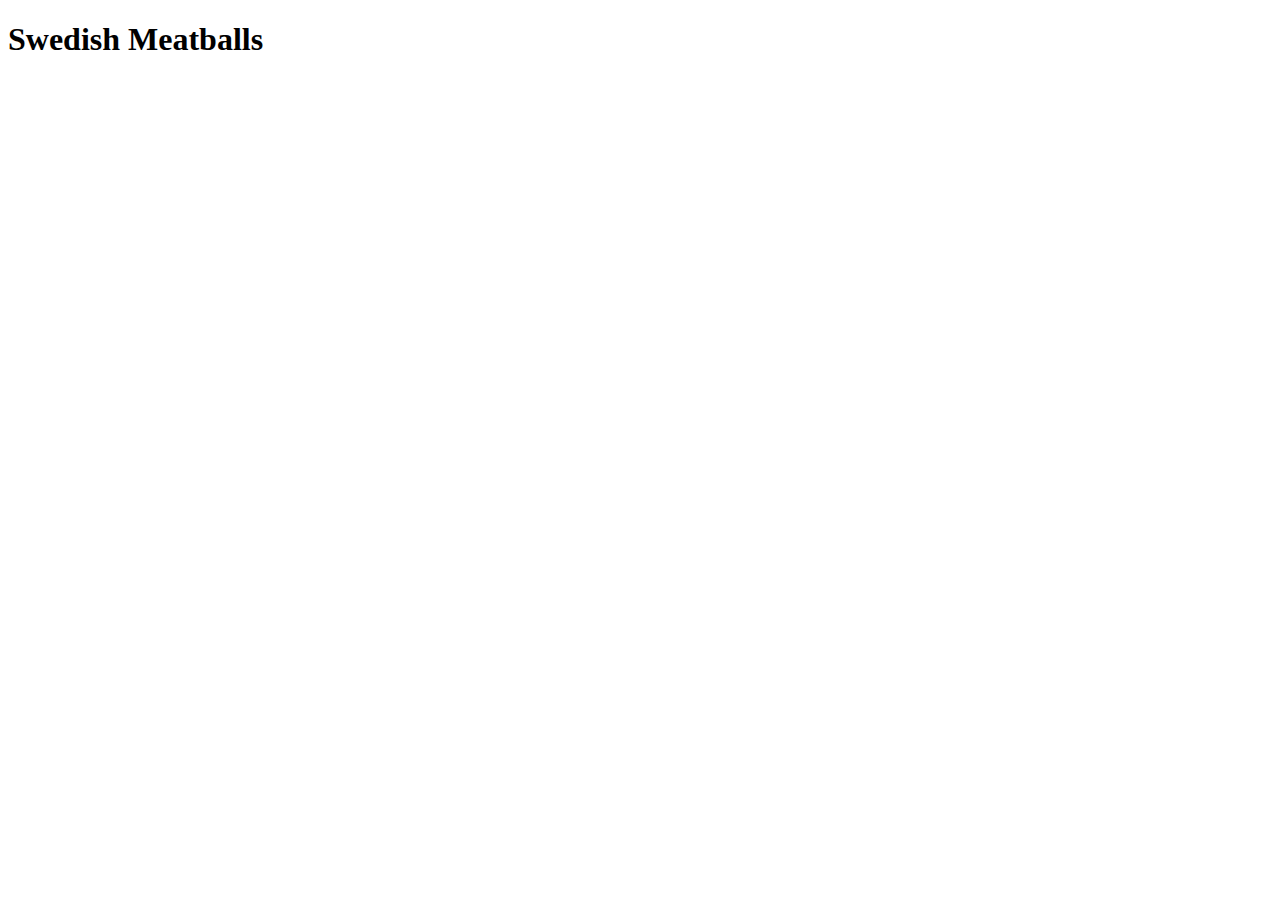
==== recipes/swedish-meatballs.html @ 43ccb29f "Add recipe page for Swedish meatballs" ====
<!DOCTYPE html>
<html lang="en">
<head>
    <meta charset="UTF-8">
    <meta name="viewport" content="width=device-width, initial-scale=1.0">
    <title>Swedish Meatballs</title>
</head>
<body>
    <h1>Swedish Meatballs</h1>
</body>
</html>
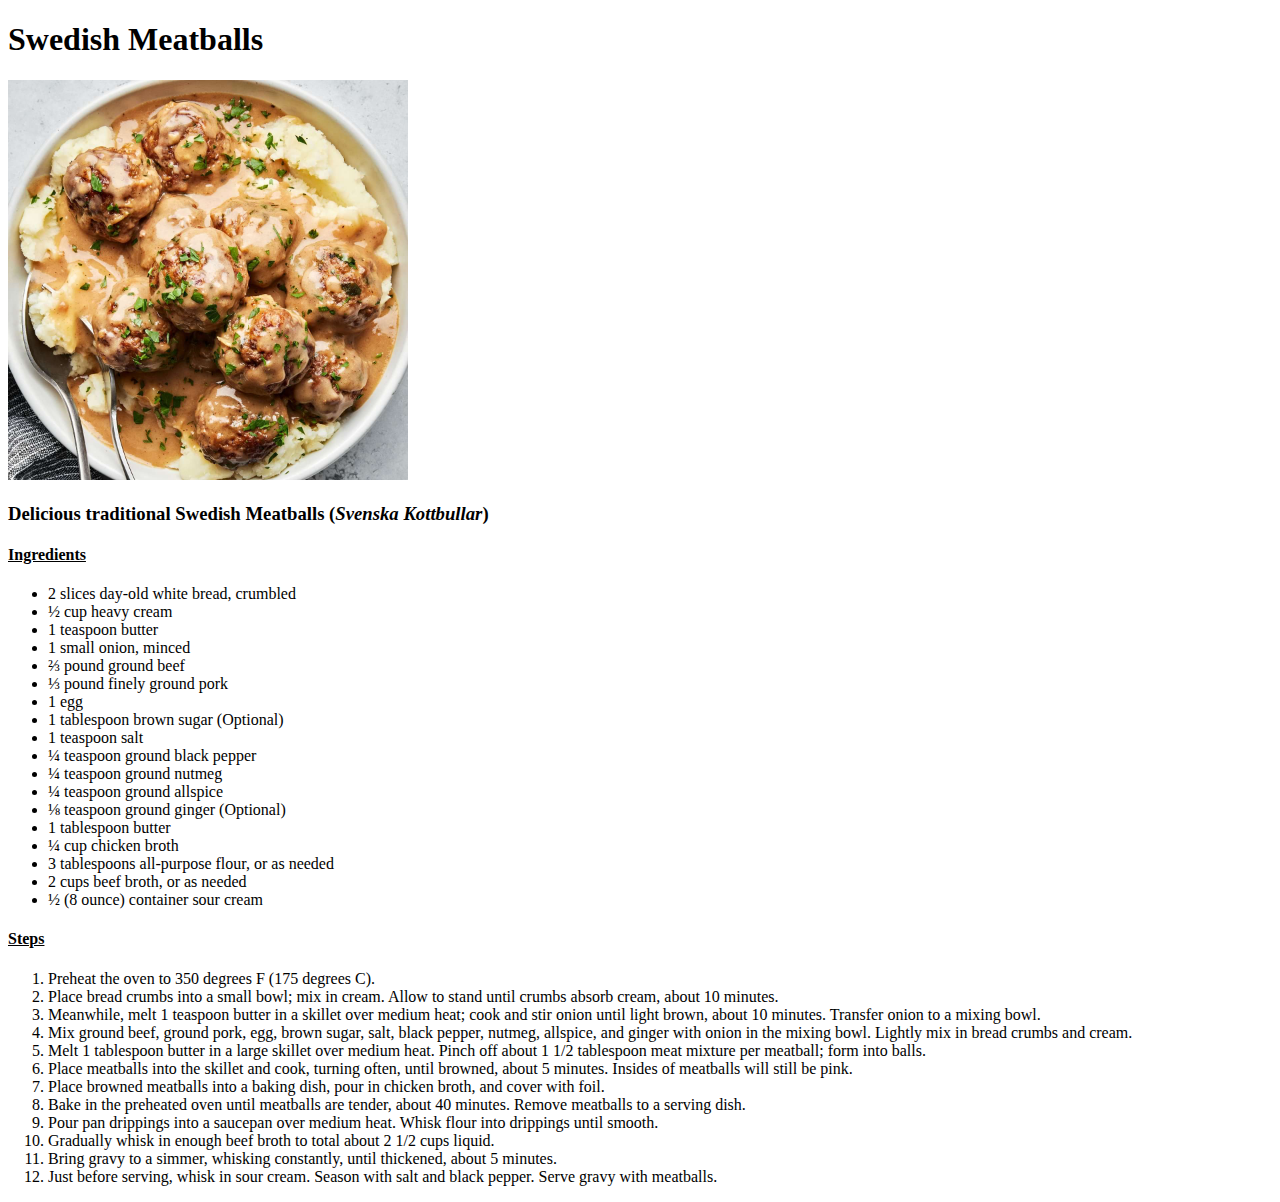
==== commit eb118885: "Complete first recipe page (Swedish Meatballs)" ====
--- a/recipes/swedish-meatballs.html
+++ b/recipes/swedish-meatballs.html
@@ -6,6 +6,47 @@
     <title>Swedish Meatballs</title>
 </head>
 <body>
-    <h1>Swedish Meatballs</h1>
+    <h1><strong>Swedish Meatballs</strong></h1>
+    <img src="../images/swedishmeatballs.jpg" alt = "Swedish Meatballs" height = "400" width = "400"><br>
+    <h3>Delicious traditional Swedish Meatballs (<em>Svenska Kottbullar</em>)</h3>
+    <h4><u><strong>Ingredients</strong></u></h4>
+        <!-- Unordered list of ingredients required for recipe, sourced from allrecipes.com -->
+        <ul>
+            <li>2 slices day-old white bread, crumbled</li>
+            <li>½ cup heavy cream</li>
+            <li>1 teaspoon butter</li>
+            <li>1 small onion, minced</li>
+            <li>⅔ pound ground beef</li>
+            <li>⅓ pound finely ground pork</li>
+            <li>1 egg</li>
+            <li>1 tablespoon brown sugar (Optional)</li>
+            <li>1 teaspoon salt</li>
+            <li>¼ teaspoon ground black pepper</li>
+            <li>¼ teaspoon ground nutmeg</li>
+            <li>¼ teaspoon ground allspice</li>
+            <li>⅛ teaspoon ground ginger (Optional)</li>
+            <li>1 tablespoon butter</li>
+            <li>¼ cup chicken broth</li>
+            <li>3 tablespoons all-purpose flour, or as needed</li>
+            <li>2 cups beef broth, or as needed</li>
+            <li>½ (8 ounce) container sour cream</li>
+        </ul>
+        <!-- Ordered list of steps required to prepare and cook recipe, sourced from allrecipes.com -->
+    <h4><u><strong>Steps</strong></u></h4> 
+        <ol>
+            <li>Preheat the oven to 350 degrees F (175 degrees C).</li>
+            <li>Place bread crumbs into a small bowl; mix in cream. Allow to stand until crumbs absorb cream, about 10 minutes.</li>
+            <li>Meanwhile, melt 1 teaspoon butter in a skillet over medium heat; cook and stir onion until light brown, about 10 minutes. Transfer onion to a mixing bowl.</li>
+            <li>Mix ground beef, ground pork, egg, brown sugar, salt, black pepper, nutmeg, allspice, and ginger with onion in the mixing bowl. Lightly mix in bread crumbs and cream.</li>
+            <li>Melt 1 tablespoon butter in a large skillet over medium heat. Pinch off about 1 1/2 tablespoon meat mixture per meatball; form into balls.</li> 
+            <li>Place meatballs into the skillet and cook, turning often, until browned, about 5 minutes. Insides of meatballs will still be pink.</li>
+            <li>Place browned meatballs into a baking dish, pour in chicken broth, and cover with foil.</li>
+            <li>Bake in the preheated oven until meatballs are tender, about 40 minutes. Remove meatballs to a serving dish.</li>
+            <li>Pour pan drippings into a saucepan over medium heat. Whisk flour into drippings until smooth.</li>
+            <li>Gradually whisk in enough beef broth to total about 2 1/2 cups liquid.</li>
+            <li>Bring gravy to a simmer, whisking constantly, until thickened, about 5 minutes.</li>
+            <li>Just before serving, whisk in sour cream. Season with salt and black pepper. Serve gravy with meatballs.</li>
+         </ol>
+
 </body>
 </html>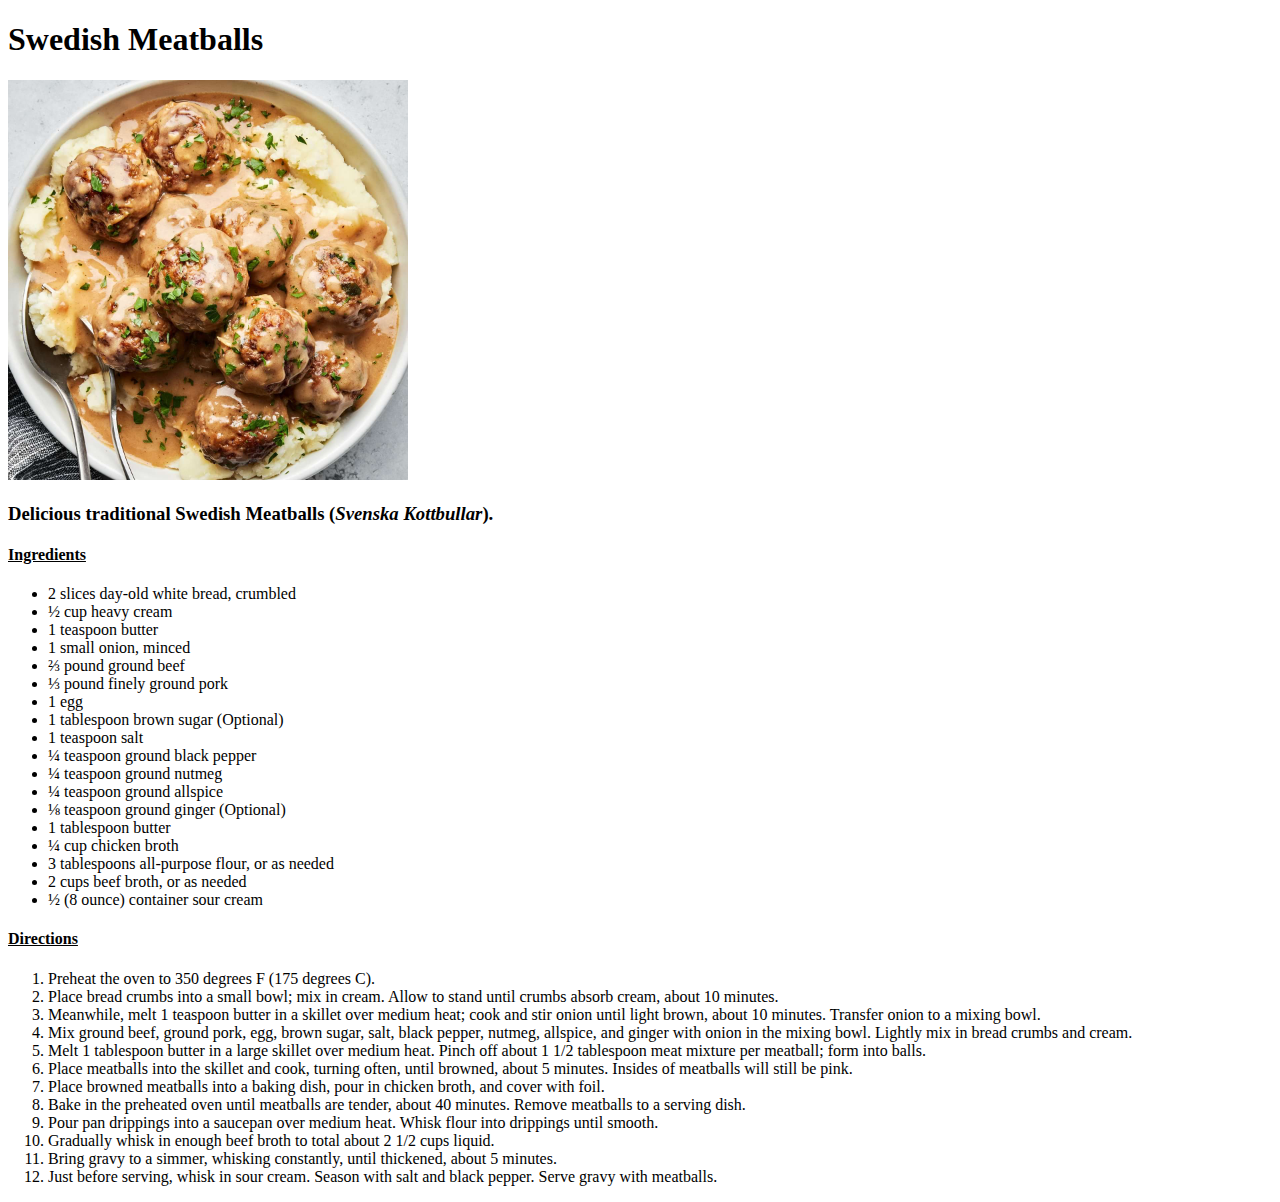
==== commit 85d53b68: "Add and construct Kladkakka recipe and add link to index" ====
--- a/recipes/swedish-meatballs.html
+++ b/recipes/swedish-meatballs.html
@@ -3,12 +3,12 @@
 <head>
     <meta charset="UTF-8">
     <meta name="viewport" content="width=device-width, initial-scale=1.0">
-    <title>Swedish Meatballs</title>
+    <title>Swedish Meatballs (Svenska Kottbullar)</title>
 </head>
 <body>
     <h1><strong>Swedish Meatballs</strong></h1>
     <img src="../images/swedishmeatballs.jpg" alt = "Swedish Meatballs" height = "400" width = "400"><br>
-    <h3>Delicious traditional Swedish Meatballs (<em>Svenska Kottbullar</em>)</h3>
+    <h3>Delicious traditional Swedish Meatballs (<em>Svenska Kottbullar</em>).</h3>
     <h4><u><strong>Ingredients</strong></u></h4>
         <!-- Unordered list of ingredients required for recipe, sourced from allrecipes.com -->
         <ul>
@@ -32,7 +32,7 @@
             <li>½ (8 ounce) container sour cream</li>
         </ul>
         <!-- Ordered list of steps required to prepare and cook recipe, sourced from allrecipes.com -->
-    <h4><u><strong>Steps</strong></u></h4> 
+    <h4><u><strong>Directions</strong></u></h4> 
         <ol>
             <li>Preheat the oven to 350 degrees F (175 degrees C).</li>
             <li>Place bread crumbs into a small bowl; mix in cream. Allow to stand until crumbs absorb cream, about 10 minutes.</li>
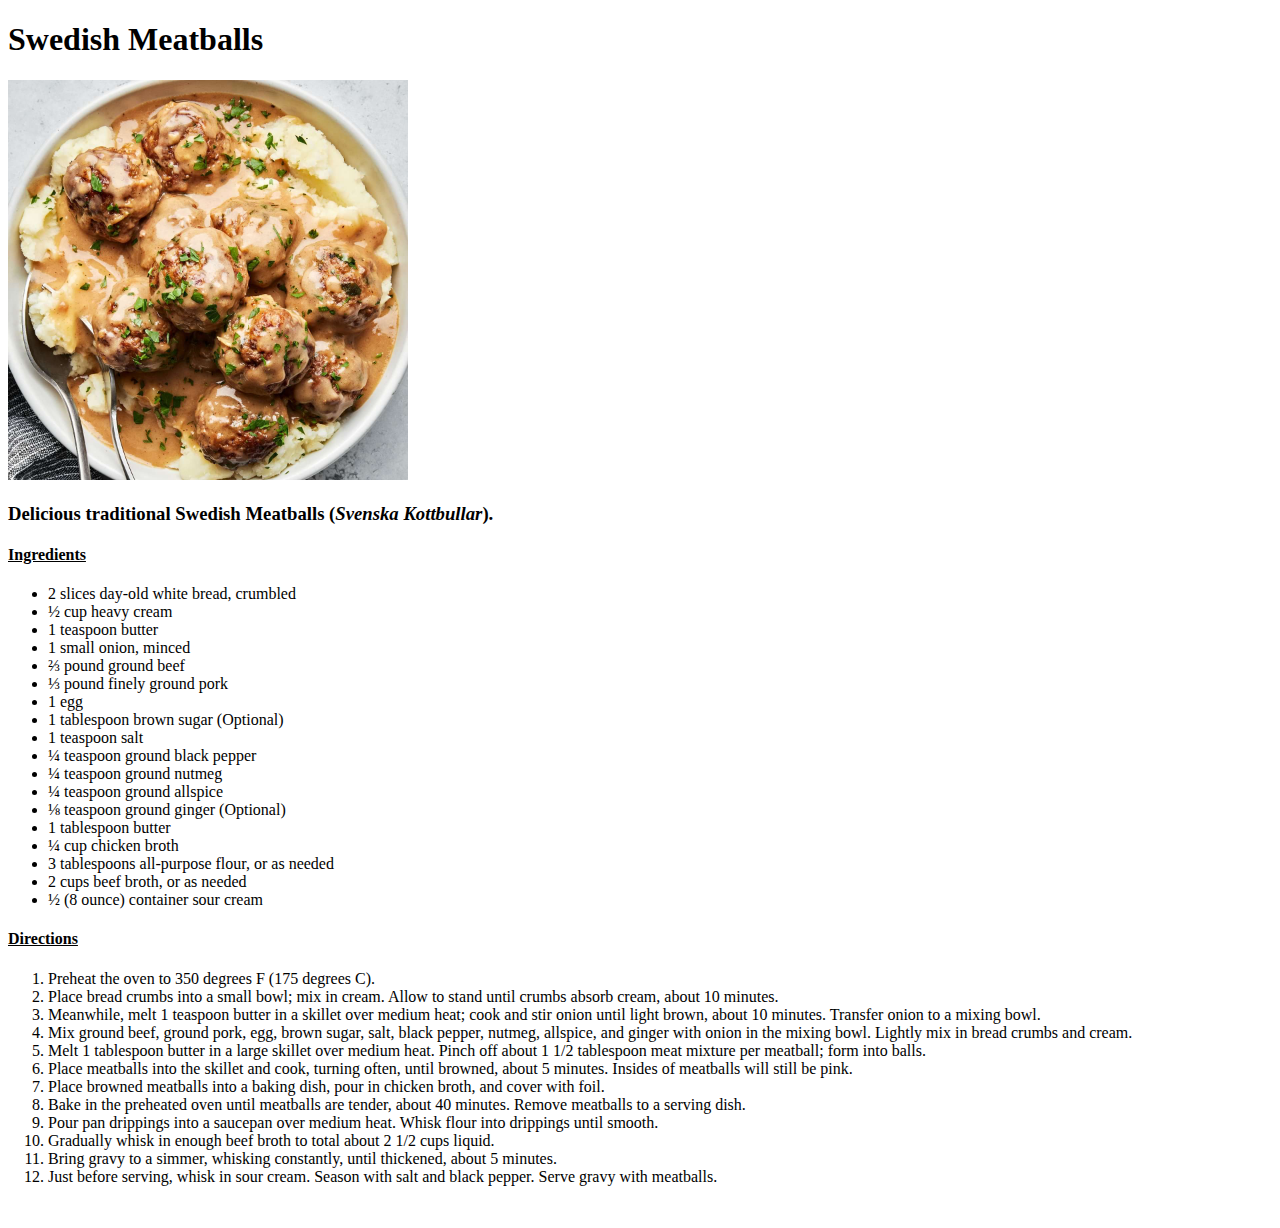
==== commit 72cec24b: "Add final recipe, add link to index, and add spaces at bottom" ====
--- a/recipes/swedish-meatballs.html
+++ b/recipes/swedish-meatballs.html
@@ -47,6 +47,6 @@
             <li>Bring gravy to a simmer, whisking constantly, until thickened, about 5 minutes.</li>
             <li>Just before serving, whisk in sour cream. Season with salt and black pepper. Serve gravy with meatballs.</li>
          </ol>
-
+<br>
 </body>
 </html>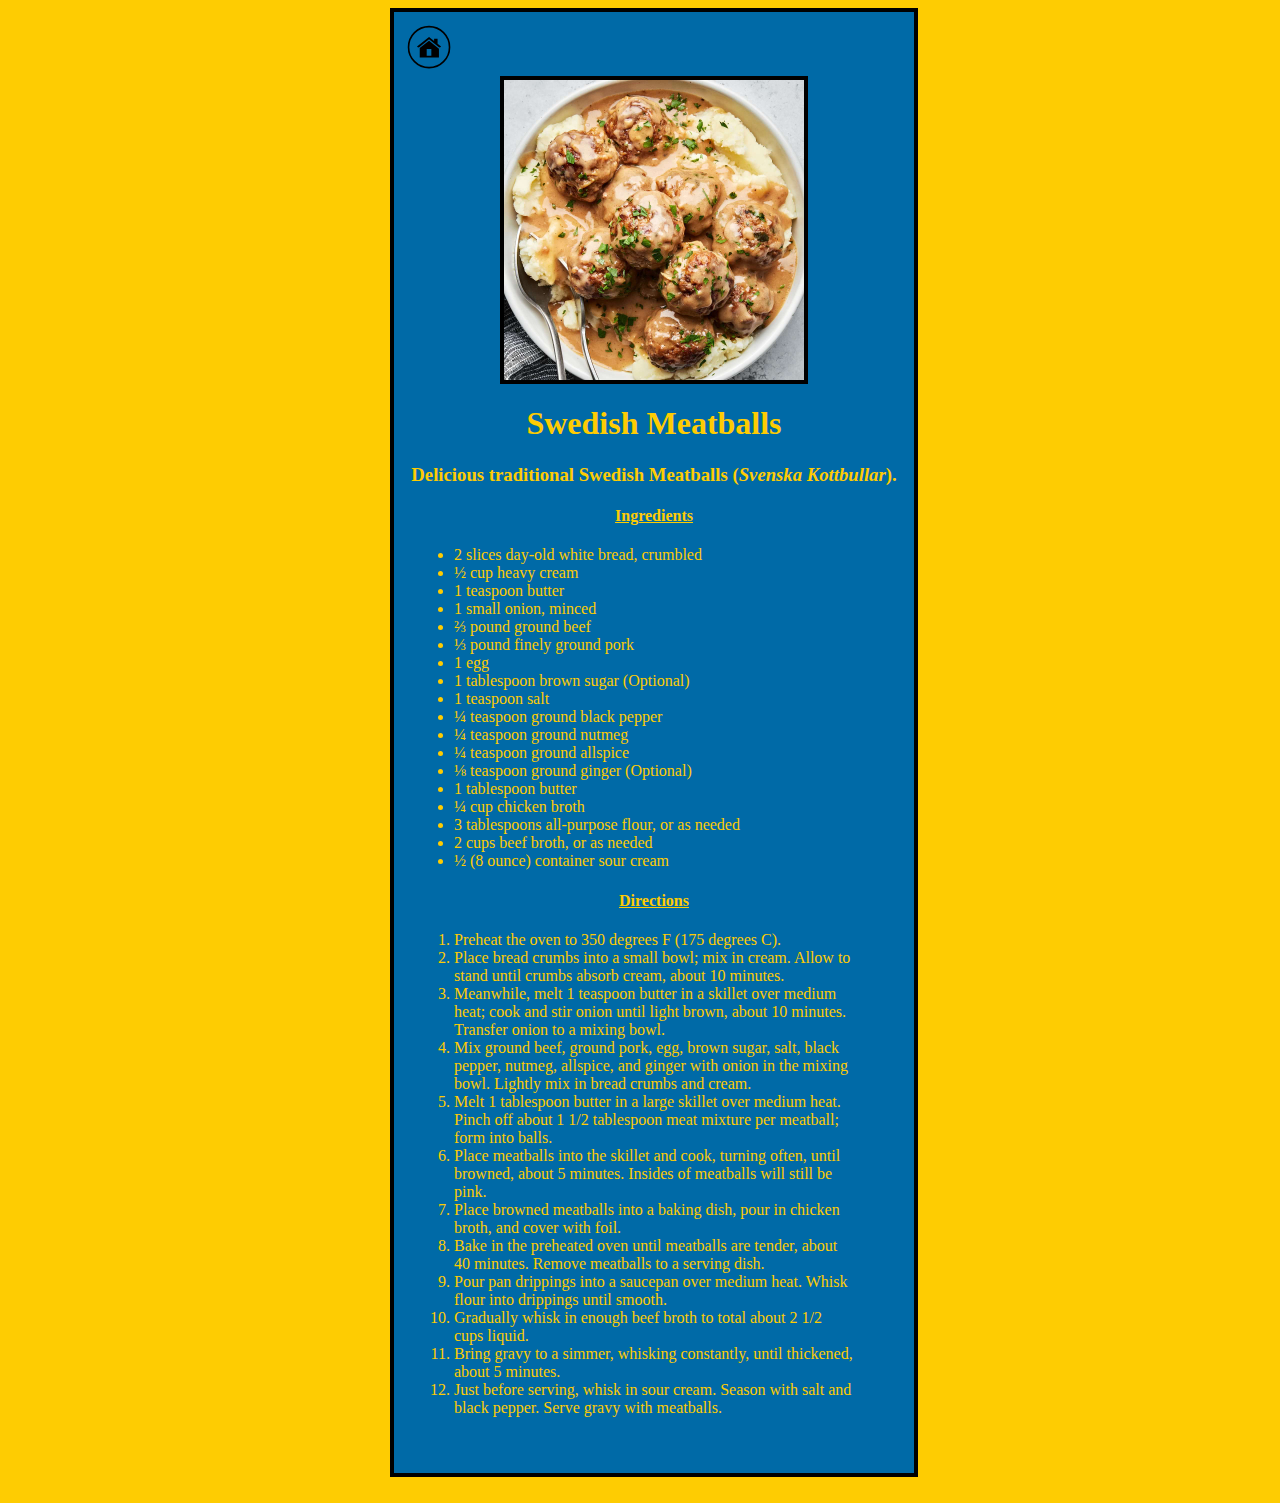
==== commit cbb09be2: "Add CSS folder, add styling, add home button, and improve design" ====
--- a/recipes/swedish-meatballs.html
+++ b/recipes/swedish-meatballs.html
@@ -1,52 +1,60 @@
 <!DOCTYPE html>
 <html lang="en">
 <head>
+    <link rel="stylesheet" href="../css/styles.css">
     <meta charset="UTF-8">
     <meta name="viewport" content="width=device-width, initial-scale=1.0">
     <title>Swedish Meatballs (Svenska Kottbullar)</title>
 </head>
 <body>
-    <h1><strong>Swedish Meatballs</strong></h1>
-    <img src="../images/swedishmeatballs.jpg" alt = "Swedish Meatballs" height = "400" width = "400"><br>
-    <h3>Delicious traditional Swedish Meatballs (<em>Svenska Kottbullar</em>).</h3>
-    <h4><u><strong>Ingredients</strong></u></h4>
-        <!-- Unordered list of ingredients required for recipe, sourced from allrecipes.com -->
-        <ul>
-            <li>2 slices day-old white bread, crumbled</li>
-            <li>½ cup heavy cream</li>
-            <li>1 teaspoon butter</li>
-            <li>1 small onion, minced</li>
-            <li>⅔ pound ground beef</li>
-            <li>⅓ pound finely ground pork</li>
-            <li>1 egg</li>
-            <li>1 tablespoon brown sugar (Optional)</li>
-            <li>1 teaspoon salt</li>
-            <li>¼ teaspoon ground black pepper</li>
-            <li>¼ teaspoon ground nutmeg</li>
-            <li>¼ teaspoon ground allspice</li>
-            <li>⅛ teaspoon ground ginger (Optional)</li>
-            <li>1 tablespoon butter</li>
-            <li>¼ cup chicken broth</li>
-            <li>3 tablespoons all-purpose flour, or as needed</li>
-            <li>2 cups beef broth, or as needed</li>
-            <li>½ (8 ounce) container sour cream</li>
-        </ul>
+    <div class="boxr">
+        <a href="../"index.html"><img src="../images/home.svg" alt = "Home button" height = "50" width = "50" class="logo"></a>
+        <img src="../images/swedishmeatballs.jpg" alt = "Swedish Meatballs" height = "300" width = "300" class="image">
+        <div class="header"> 
+            <h1><strong>Swedish Meatballs</strong></h1>
+            <h3>Delicious traditional Swedish Meatballs (<em>Svenska Kottbullar</em>).</h3>
+            <h4><u><strong>Ingredients</strong></u></h4>
+                <!-- Unordered list of ingredients required for recipe, sourced from allrecipes.com -->
+                <div class ="listr">
+                    <ul>
+                        <li>2 slices day-old white bread, crumbled</li>
+                        <li>½ cup heavy cream</li>
+                        <li>1 teaspoon butter</li>
+                        <li>1 small onion, minced</li>
+                        <li>⅔ pound ground beef</li>
+                        <li>⅓ pound finely ground pork</li>
+                        <li>1 egg</li>
+                        <li>1 tablespoon brown sugar (Optional)</li>
+                        <li>1 teaspoon salt</li>
+                        <li>¼ teaspoon ground black pepper</li>
+                        <li>¼ teaspoon ground nutmeg</li>
+                        <li>¼ teaspoon ground allspice</li>
+                        <li>⅛ teaspoon ground ginger (Optional)</li>
+                        <li>1 tablespoon butter</li>
+                        <li>¼ cup chicken broth</li>
+                        <li>3 tablespoons all-purpose flour, or as needed</li>
+                        <li>2 cups beef broth, or as needed</li>
+                        <li>½ (8 ounce) container sour cream</li>
+                </ul>
         <!-- Ordered list of steps required to prepare and cook recipe, sourced from allrecipes.com -->
     <h4><u><strong>Directions</strong></u></h4> 
-        <ol>
-            <li>Preheat the oven to 350 degrees F (175 degrees C).</li>
-            <li>Place bread crumbs into a small bowl; mix in cream. Allow to stand until crumbs absorb cream, about 10 minutes.</li>
-            <li>Meanwhile, melt 1 teaspoon butter in a skillet over medium heat; cook and stir onion until light brown, about 10 minutes. Transfer onion to a mixing bowl.</li>
-            <li>Mix ground beef, ground pork, egg, brown sugar, salt, black pepper, nutmeg, allspice, and ginger with onion in the mixing bowl. Lightly mix in bread crumbs and cream.</li>
-            <li>Melt 1 tablespoon butter in a large skillet over medium heat. Pinch off about 1 1/2 tablespoon meat mixture per meatball; form into balls.</li> 
-            <li>Place meatballs into the skillet and cook, turning often, until browned, about 5 minutes. Insides of meatballs will still be pink.</li>
-            <li>Place browned meatballs into a baking dish, pour in chicken broth, and cover with foil.</li>
-            <li>Bake in the preheated oven until meatballs are tender, about 40 minutes. Remove meatballs to a serving dish.</li>
-            <li>Pour pan drippings into a saucepan over medium heat. Whisk flour into drippings until smooth.</li>
-            <li>Gradually whisk in enough beef broth to total about 2 1/2 cups liquid.</li>
-            <li>Bring gravy to a simmer, whisking constantly, until thickened, about 5 minutes.</li>
-            <li>Just before serving, whisk in sour cream. Season with salt and black pepper. Serve gravy with meatballs.</li>
-         </ol>
+            <ol>
+                <li>Preheat the oven to 350 degrees F (175 degrees C).</li>
+                <li>Place bread crumbs into a small bowl; mix in cream. Allow to stand until crumbs absorb cream, about 10 minutes.</li>
+                <li>Meanwhile, melt 1 teaspoon butter in a skillet over medium heat; cook and stir onion until light brown, about 10 minutes. Transfer onion to a mixing bowl.</li>
+                <li>Mix ground beef, ground pork, egg, brown sugar, salt, black pepper, nutmeg, allspice, and ginger with onion in the mixing bowl. Lightly mix in bread crumbs and cream.</li>
+                <li>Melt 1 tablespoon butter in a large skillet over medium heat. Pinch off about 1 1/2 tablespoon meat mixture per meatball; form into balls.</li> 
+                <li>Place meatballs into the skillet and cook, turning often, until browned, about 5 minutes. Insides of meatballs will still be pink.</li>
+                <li>Place browned meatballs into a baking dish, pour in chicken broth, and cover with foil.</li>
+                <li>Bake in the preheated oven until meatballs are tender, about 40 minutes. Remove meatballs to a serving dish.</li>
+                <li>Pour pan drippings into a saucepan over medium heat. Whisk flour into drippings until smooth.</li>
+                <li>Gradually whisk in enough beef broth to total about 2 1/2 cups liquid.</li>
+                <li>Bring gravy to a simmer, whisking constantly, until thickened, about 5 minutes.</li>
+                <li>Just before serving, whisk in sour cream. Season with salt and black pepper. Serve gravy with meatballs.</li>
+            </ol>
+        </div>
+    </div>
+</div>
 <br>
 </body>
 </html>--- a/css/styles.css
+++ b/css/styles.css
@@ -0,0 +1,88 @@
+/* styles.css */
+
+/* universal settings */
+
+body {
+    background-color: #FECC02;
+}
+
+.header h1, h3, h4 {
+    text-align: center;
+    color: #FECC02;
+  }
+
+/* index page */
+
+.logo {
+
+}
+
+.box {
+    background-color: #006AA7;
+    width: 500px;
+    height: auto;
+    left: 50%;
+    margin-left: -259px;
+    position: relative;
+    border: 4px solid black;
+    padding: 10px;
+  }
+
+  .box img{
+    margin: auto;
+    display: block;
+    padding-top: 11%;
+  }
+
+  .list ul, ol {
+    text-align: left;
+    color: #FECC02;
+    padding-bottom: 6%;
+  }
+
+  a:link, a:visited {
+    color: #000000;
+  }
+
+  a:hover, a:active{
+    color: #FECC02;
+  }
+
+  /* recipe pages */
+
+  .boxr {
+    background-color: #006AA7;
+    width: 500px;
+    height: auto;
+    left: 50%;
+    margin-left: -250px;
+    position: relative;
+    border: 4px solid black;
+    padding: 10px;
+  }
+
+  .logo {
+    display: left;
+    margin: auto;
+  }
+
+  .image{
+    margin: auto;
+    display: block;
+    border: 4px solid black;
+  }
+
+  .listr ul, ol {
+    text-align: left;
+    color: #FECC02;
+    padding-left: 50px;
+    padding-right: 50px;
+  }
+
+  a:link, a:visited {
+    color: #000000;
+  }
+
+  a:hover, a:active{
+    color: #FECC02;
+  }